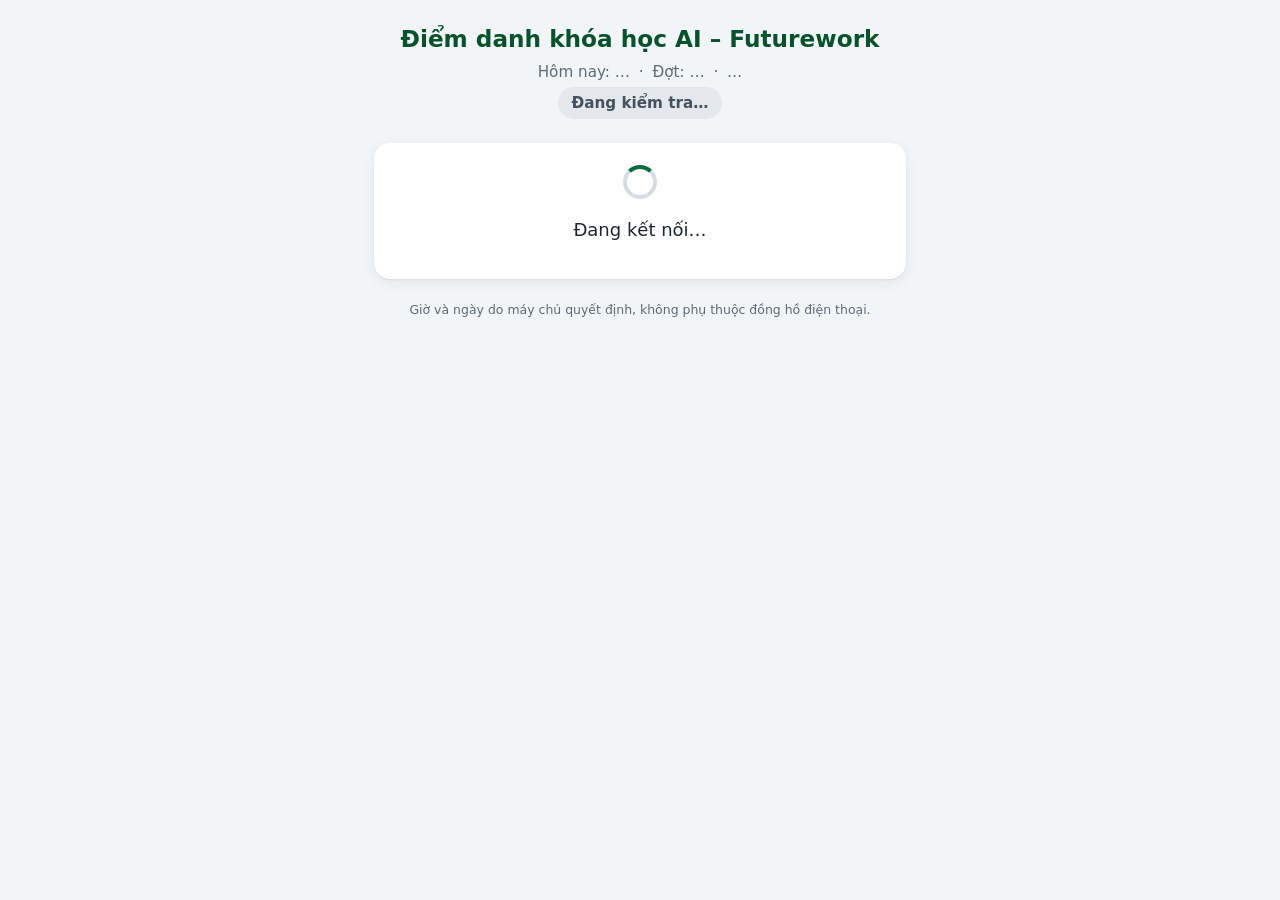
==== index.html @ d8eaac23 "Hệ thống điểm danh khóa học AI Futurework Backend Google Apps Script (Web App) + giao diện web tĩnh " ====
<!doctype html>
<html lang="vi">
<head>
  <meta charset="utf-8">
  <meta name="viewport" content="width=device-width, initial-scale=1, viewport-fit=cover">
  <meta name="robots" content="noindex, nofollow">
  <meta name="color-scheme" content="light">
  <meta name="theme-color" content="#0b6b3a">
  <title>Điểm danh khóa học AI – Futurework</title>
  <link rel="icon" href="data:image/svg+xml,%3Csvg xmlns='http://www.w3.org/2000/svg' viewBox='0 0 64 64'%3E%3Crect width='64' height='64' rx='14' fill='%230b6b3a'/%3E%3Cpath d='M16 34l12 12 21-24' fill='none' stroke='%23fff' stroke-width='8' stroke-linecap='round' stroke-linejoin='round'/%3E%3C/svg%3E">
  <link rel="stylesheet" href="style.css">
</head>
<body>
<main class="wrap">

  <header class="head">
    <h1>Điểm danh khóa học AI – Futurework</h1>
    <p class="info" aria-live="polite">
      <span id="infoDate">Hôm nay: …</span>
      <span class="sep" aria-hidden="true">·</span>
      <span id="infoDot">Đợt: …</span>
      <span class="sep" aria-hidden="true">·</span>
      <span id="infoTime">…</span>
    </p>
    <p><span class="badge badge-wait" id="badge">Đang kiểm tra…</span></p>
    <p class="fake" id="fakeBanner" hidden>⚠ CHẾ ĐỘ THỬ NGHIỆM – hệ thống đang dùng giờ giả lập</p>
  </header>

  <!-- Đang tải -->
  <section id="vLoading" class="card center" aria-live="polite">
    <div class="spinner" aria-hidden="true"></div>
    <p>Đang kết nối…</p>
  </section>

  <!-- Đóng cửa: chỉ hiện thông báo, không có ô tìm kiếm / nút điểm danh -->
  <section id="vClosed" class="card center" hidden>
    <div class="big-ico" aria-hidden="true">⏰</div>
    <p id="closedMsg" class="closed-msg"></p>
  </section>

  <!-- Lỗi kết nối -->
  <section id="vError" class="card center" hidden role="alert">
    <div class="big-ico" aria-hidden="true">⚠️</div>
    <p id="errorMsg" class="closed-msg"></p>
    <button type="button" class="btn btn-primary" id="btnRetry">Thử lại</button>
  </section>

  <!-- Tìm kiếm -->
  <section id="vSearch" class="card" hidden>
    <label for="q" class="lbl">Nhập tên của bạn</label>
    <div class="combo">
      <input id="q" type="text" inputmode="text" autocomplete="off" autocorrect="off" autocapitalize="none"
             spellcheck="false" enterkeyhint="go" placeholder="Ví dụ: Thịnh, Nguyễn Thị Lan, TUAF0012"
             role="combobox" aria-expanded="false" aria-controls="list" aria-autocomplete="list" aria-haspopup="listbox">
      <div id="listBox" class="listbox" hidden>
        <ul id="list" role="listbox" aria-label="Gợi ý tên"></ul>
        <div id="more" class="more" hidden></div>
      </div>
    </div>
    <p class="hint" id="hint">Gõ tên có dấu hoặc không dấu đều được. Dùng phím ↑ ↓ rồi Enter, hoặc chạm vào tên của bạn.</p>
    <button type="button" class="link" id="btnNotFound">Không tìm thấy tên của bạn?</button>
  </section>

  <!-- Xác nhận -->
  <section id="vConfirm" class="card" hidden>
    <h2>Đây có phải là bạn không?</h2>
    <dl class="kv" id="confirmInfo"></dl>
    <button type="button" class="btn btn-primary" id="btnConfirm">Xác nhận điểm danh</button>
    <button type="button" class="btn btn-ghost" id="btnNotMe">Không phải tôi</button>
  </section>

  <!-- Tự đăng ký -->
  <section id="vRegister" class="card" hidden>
    <h2>Tự điền thông tin</h2>
    <p class="hint">Dành cho người chưa có tên trong danh sách. Sau khi gửi, bạn sẽ được điểm danh luôn cho hôm nay.</p>
    <form id="regForm" novalidate>
      <label class="fld"><span>Họ và tên <i>*</i></span>
        <input id="rName" name="name" type="text" autocomplete="name" maxlength="100" required></label>
      <label class="fld"><span>Trường <i>*</i></span>
        <select id="rSchool" name="school" required>
          <option value="">— Chọn trường —</option>
          <option value="TUAF">TUAF</option>
          <option value="TUEBA">TUEBA</option>
        </select></label>
      <label class="fld"><span>Khoa <i>*</i></span>
        <select id="rKhoa" name="khoa" required disabled><option value="">— Chọn trường trước —</option></select></label>
      <label class="fld" id="rKhoaOtherWrap" hidden><span>Tên khoa của bạn <i>*</i></span>
        <input id="rKhoaOther" type="text" maxlength="120"></label>
      <label class="fld"><span>Bộ môn</span>
        <input id="rBomon" name="bomon" type="text" maxlength="120"></label>
      <fieldset class="fld">
        <legend>Đợt học <i>*</i></legend>
        <label class="radio"><input type="radio" name="dot" value="Đợt 1"> Đợt 1</label>
        <label class="radio"><input type="radio" name="dot" value="Đợt 2"> Đợt 2</label>
      </fieldset>
      <label class="fld"><span>Năm sinh</span>
        <input id="rYear" name="year" type="text" inputmode="numeric" maxlength="4" placeholder="Ví dụ: 1985"></label>
      <label class="fld"><span>Giới tính</span>
        <select id="rGender" name="gender">
          <option value="">— Không chọn —</option><option>Nam</option><option>Nữ</option><option>Khác</option>
        </select></label>
      <label class="fld"><span>Ngạch giảng viên</span>
        <select id="rRank" name="rank">
          <option value="">— Không chọn —</option><option>GV</option><option>GVC</option><option>GVCC</option><option>GVTH</option><option>Khác</option>
        </select></label>
      <label class="fld"><span>Số điện thoại</span>
        <input id="rPhone" name="phone" type="tel" inputmode="tel" autocomplete="tel" maxlength="20"></label>
      <p class="form-err" id="regErr" role="alert" hidden></p>
      <button type="submit" class="btn btn-primary" id="btnReg">Gửi và điểm danh</button>
      <button type="button" class="btn btn-ghost" id="btnRegBack">← Quay lại tìm kiếm</button>
    </form>
  </section>

  <!-- Kết quả -->
  <section id="vResult" class="card result" hidden aria-live="assertive">
    <div class="big-ico" id="resIcon" aria-hidden="true">✔</div>
    <h2 id="resTitle"></h2>
    <p class="res-name" id="resName"></p>
    <p class="res-when" id="resWhen"></p>
    <p class="res-note" id="resNote" hidden></p>
    <button type="button" class="btn btn-light" id="btnAgain">Điểm danh cho người khác</button>
  </section>

  <footer class="foot">Giờ và ngày do máy chủ quyết định, không phụ thuộc đồng hồ điện thoại.</footer>
</main>

<noscript><p style="padding:16px">Trang này cần bật JavaScript để điểm danh.</p></noscript>
<script src="config.js"></script>
<script src="search.js"></script>
<script src="app.js"></script>
</body>
</html>
---- style.css ----
:root {
  --green: #0b6b3a;
  --green-d: #07522c;
  --green-l: #e6f4ea;
  --ink: #1d2733;
  --muted: #5d6b7a;
  --line: #d7dee6;
  --bg: #f2f5f7;
  --card: #ffffff;
  --warn-bg: #fff4d6;
  --warn-ink: #7a5300;
  --err: #b3261e;
  --blue-l: #e8f0fe;
  --blue: #1a56b0;
}

* { box-sizing: border-box; }
html { -webkit-text-size-adjust: 100%; color-scheme: light; }
body {
  margin: 0;
  background: var(--bg);
  color: var(--ink);
  font: 18px/1.45 system-ui, -apple-system, "Segoe UI", Roboto, "Helvetica Neue", Arial, sans-serif;
}
[hidden] { display: none !important; }

.wrap { max-width: 560px; margin: 0 auto; padding: 14px 14px calc(28px + env(safe-area-inset-bottom)); }

.head { text-align: center; padding: 10px 4px 6px; }
.head h1 { font-size: 1.45rem; line-height: 1.25; margin: 0 0 8px; color: var(--green-d); }
.head p { margin: 4px 0; }
.info { color: var(--muted); font-size: .95rem; }
.sep { margin: 0 4px; }

.badge { display: inline-block; padding: 5px 14px; border-radius: 999px; font-size: .95rem; font-weight: 600; }
.badge-open { background: var(--green); color: #fff; }
.badge-closed { background: #e4e8ec; color: #44515f; }
.badge-wait { background: #e4e8ec; color: #44515f; }
.fake { background: var(--warn-bg); color: var(--warn-ink); border: 1px solid #f0cf7a; border-radius: 10px; padding: 8px 10px; font-size: .9rem; font-weight: 600; }

.card {
  background: var(--card);
  border-radius: 16px;
  box-shadow: 0 1px 2px rgba(20, 40, 60, .08), 0 4px 14px rgba(20, 40, 60, .06);
  padding: 18px 16px;
  margin-top: 14px;
}
.card.center { text-align: center; }
.card h2 { font-size: 1.2rem; margin: 0 0 12px; }

.big-ico { font-size: 2.6rem; line-height: 1; margin-bottom: 8px; }
.closed-msg { font-size: 1.2rem; font-weight: 600; margin: 6px 0 0; }
.spinner {
  width: 34px; height: 34px; margin: 4px auto 10px;
  border: 4px solid #d6dde4; border-top-color: var(--green); border-radius: 50%;
  animation: spin .8s linear infinite;
}
@keyframes spin { to { transform: rotate(360deg); } }

/* ---------- ô tìm kiếm + gợi ý ---------- */
.lbl { display: block; font-weight: 600; margin-bottom: 8px; }
.combo { position: relative; }
input[type=text], input[type=tel], select {
  width: 100%;
  font: inherit;
  font-size: 1.05rem;           /* >= 16px để iOS không tự phóng to */
  min-height: 54px;
  padding: 10px 14px;
  border: 2px solid var(--line);
  border-radius: 12px;
  background: #fff;
  color: var(--ink);
}
input:focus, select:focus { outline: none; border-color: var(--green); box-shadow: 0 0 0 3px rgba(11, 107, 58, .18); }

.listbox {
  position: absolute; left: 0; right: 0; top: calc(100% + 6px); z-index: 20;
  background: #fff;
  border: 1px solid var(--line);
  border-radius: 12px;
  box-shadow: 0 10px 28px rgba(20, 40, 60, .18);
  overflow: hidden;
}
#list { list-style: none; margin: 0; padding: 0; max-height: min(46vh, 340px); overflow-y: auto; overscroll-behavior: contain; -webkit-overflow-scrolling: touch; }
#list li { padding: 11px 14px; cursor: pointer; border-bottom: 1px solid #eef1f4; }
#list li:last-child { border-bottom: 0; }
#list li.active, #list li:hover { background: var(--green-l); }
.opt-name { font-size: 1.05rem; line-height: 1.3; }
.opt-name b { color: var(--green-d); font-weight: 800; background: rgba(11, 107, 58, .12); border-radius: 3px; }
.opt-meta { font-size: .86rem; color: var(--muted); line-height: 1.3; margin-top: 2px; }
.more { padding: 8px 14px; font-size: .85rem; color: var(--muted); background: #f7f9fa; border-top: 1px solid #eef1f4; }
.empty { padding: 12px 14px; color: var(--muted); font-size: .95rem; }

.hint { color: var(--muted); font-size: .88rem; margin: 10px 2px 0; }
.link {
  display: inline-block; margin-top: 14px; padding: 10px 2px;
  background: none; border: 0; font: inherit; font-size: 1rem; font-weight: 600;
  color: var(--blue); text-decoration: underline; cursor: pointer;
}

/* ---------- thẻ xác nhận ---------- */
.kv { margin: 0 0 16px; }
.kv .row { display: flex; gap: 10px; padding: 8px 0; border-bottom: 1px solid #eef1f4; }
.kv .row:last-child { border-bottom: 0; }
.kv dt { flex: 0 0 38%; color: var(--muted); font-size: .92rem; padding-top: 2px; }
.kv dd { flex: 1; margin: 0; font-weight: 600; word-break: break-word; }
.kv .row.big dd { font-size: 1.2rem; color: var(--green-d); }

.btn {
  display: block; width: 100%; min-height: 56px; margin-top: 10px;
  font: inherit; font-size: 1.1rem; font-weight: 700;
  border: 0; border-radius: 14px; cursor: pointer;
}
.btn:disabled { opacity: .6; cursor: default; }
.btn-primary { background: var(--green); color: #fff; }
.btn-primary:active:not(:disabled) { background: var(--green-d); }
.btn-ghost { background: #fff; color: var(--ink); border: 2px solid var(--line); }
.btn-light { background: rgba(255, 255, 255, .95); color: var(--green-d); margin-top: 18px; }

/* ---------- form tự đăng ký ---------- */
.fld { display: block; margin: 0 0 14px; border: 0; padding: 0; min-width: 0; }
.fld > span, .fld > legend { display: block; font-weight: 600; font-size: .95rem; margin-bottom: 6px; padding: 0; }
.fld i { color: var(--err); font-style: normal; }
.radio { display: inline-flex; align-items: center; gap: 8px; margin-right: 22px; min-height: 44px; font-size: 1.05rem; }
.radio input { width: 22px; height: 22px; accent-color: var(--green); }
.form-err { color: var(--err); font-weight: 600; margin: 4px 0 0; }

/* ---------- kết quả ---------- */
.result { text-align: center; color: #fff; background: var(--green); }
.result h2 { font-size: 1.5rem; margin: 6px 0 8px; }
.result .big-ico { font-size: 3.4rem; }
.res-name { font-size: 1.25rem; font-weight: 700; margin: 4px 0; }
.res-when { font-size: 1.05rem; margin: 2px 0 0; opacity: .95; }
.res-note { margin: 14px 0 0; padding: 10px 12px; font-size: .95rem; background: rgba(255, 255, 255, .16); border-radius: 10px; }
.result.info-state { background: var(--blue); }
.result.warn-state { background: #8a5a00; }

.foot { text-align: center; color: var(--muted); font-size: .78rem; margin-top: 22px; }

@media (max-width: 400px) {
  body { font-size: 17px; }
  .head h1 { font-size: 1.28rem; }
  .kv dt { flex-basis: 34%; }
}
@media (prefers-reduced-motion: reduce) { .spinner { animation-duration: 2.4s; } }
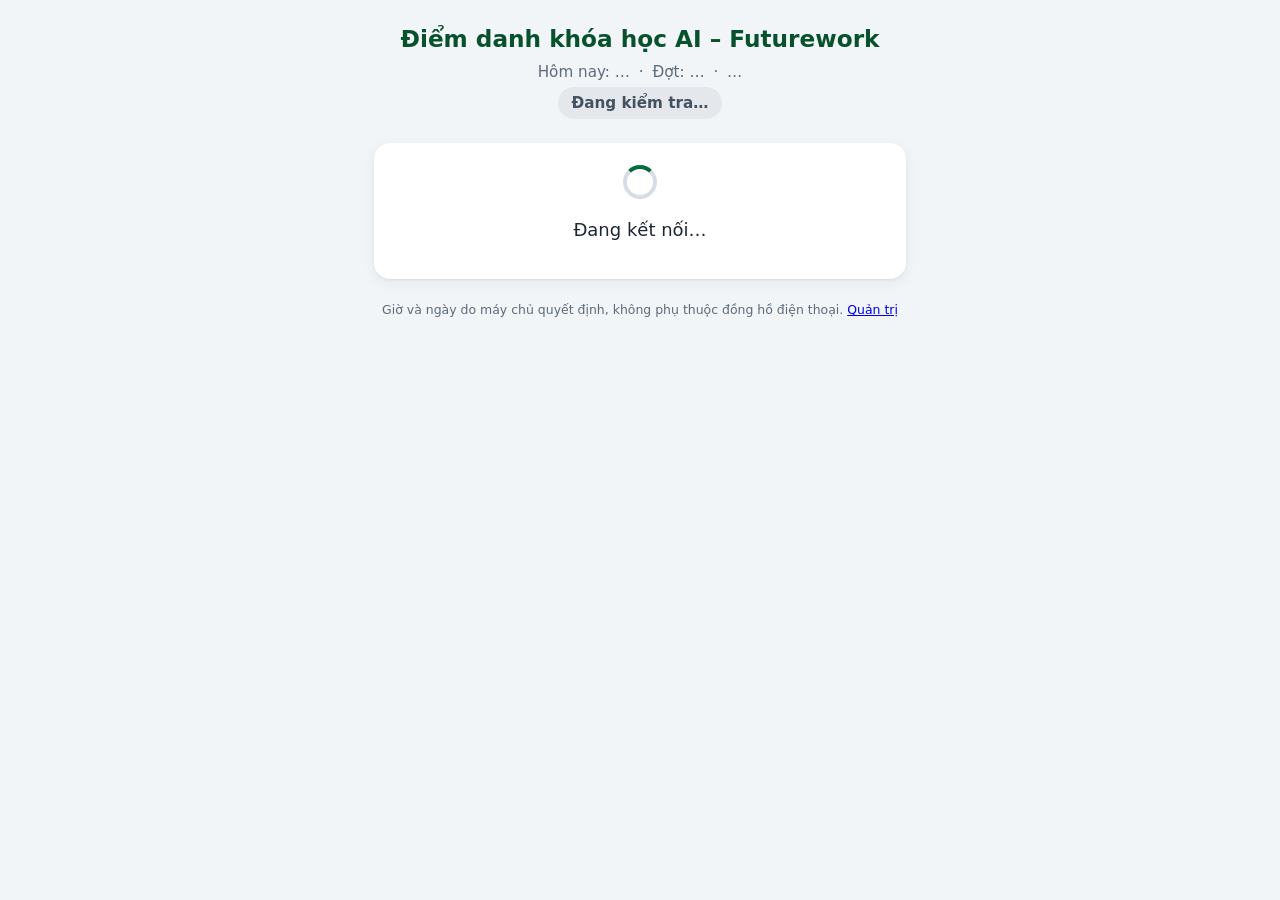
==== commit 9cefd6dd: "Giới hạn thiết bị theo ngày, quản trị giờ điểm danh và loại Đợt 0 khỏi báo cáo" ====
--- a/index.html
+++ b/index.html
@@ -118,10 +118,10 @@
     <p class="res-name" id="resName"></p>
     <p class="res-when" id="resWhen"></p>
     <p class="res-note" id="resNote" hidden></p>
-    <button type="button" class="btn btn-light" id="btnAgain">Điểm danh cho người khác</button>
+    <p class="hint">Mỗi thiết bị chỉ được điểm danh một người mỗi ngày học.</p>
   </section>
 
-  <footer class="foot">Giờ và ngày do máy chủ quyết định, không phụ thuộc đồng hồ điện thoại.</footer>
+  <footer class="foot">Giờ và ngày do máy chủ quyết định, không phụ thuộc đồng hồ điện thoại. <a href="admin.html">Quản trị</a></footer>
 </main>
 
 <noscript><p style="padding:16px">Trang này cần bật JavaScript để điểm danh.</p></noscript>
--- a/style.css
+++ b/style.css
@@ -143,3 +143,11 @@
   .kv dt { flex-basis: 34%; }
 }
 @media (prefers-reduced-motion: reduce) { .spinner { animation-duration: 2.4s; } }
+
+/* Trang quản trị */
+input[type=password], input[type=date], input[type=time] {
+  width: 100%; min-height: 54px; padding: 10px 14px; font: inherit;
+  border: 2px solid var(--line); border-radius: 12px; background: #fff; color: var(--ink);
+}
+#message { overflow-wrap: anywhere; }
+#overrides { padding-left: 22px; font-size: .95rem; }
